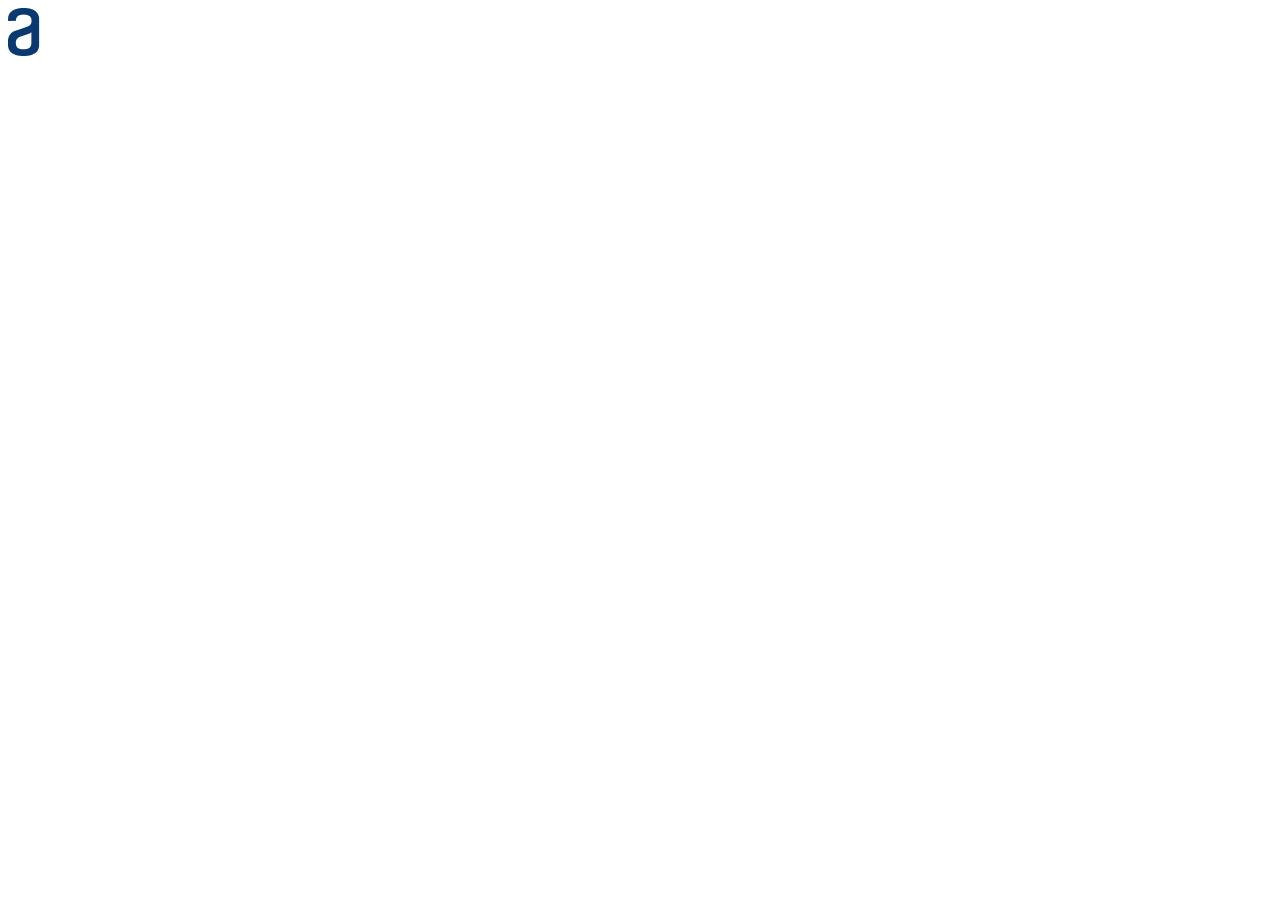
==== index.html @ aea1daec "Proyecto One Terminado" ====
<!DOCTYPE html>
<html lang="en">
<head>
    <meta charset="UTF-8">
    <meta http-equiv="X-UA-Compatible" content="IE=edge">
    <meta name="viewport" content="width=device-width, initial-scale=1.0">
    <title>EncriptadorOne</title>
</head>
<body>
    <div class="conten-cabecera">
        <div class="conten-logo">
            <img src="img/Vector.png" alt="logo" class="vector">
        </div>

    </div>
</body>
</html>
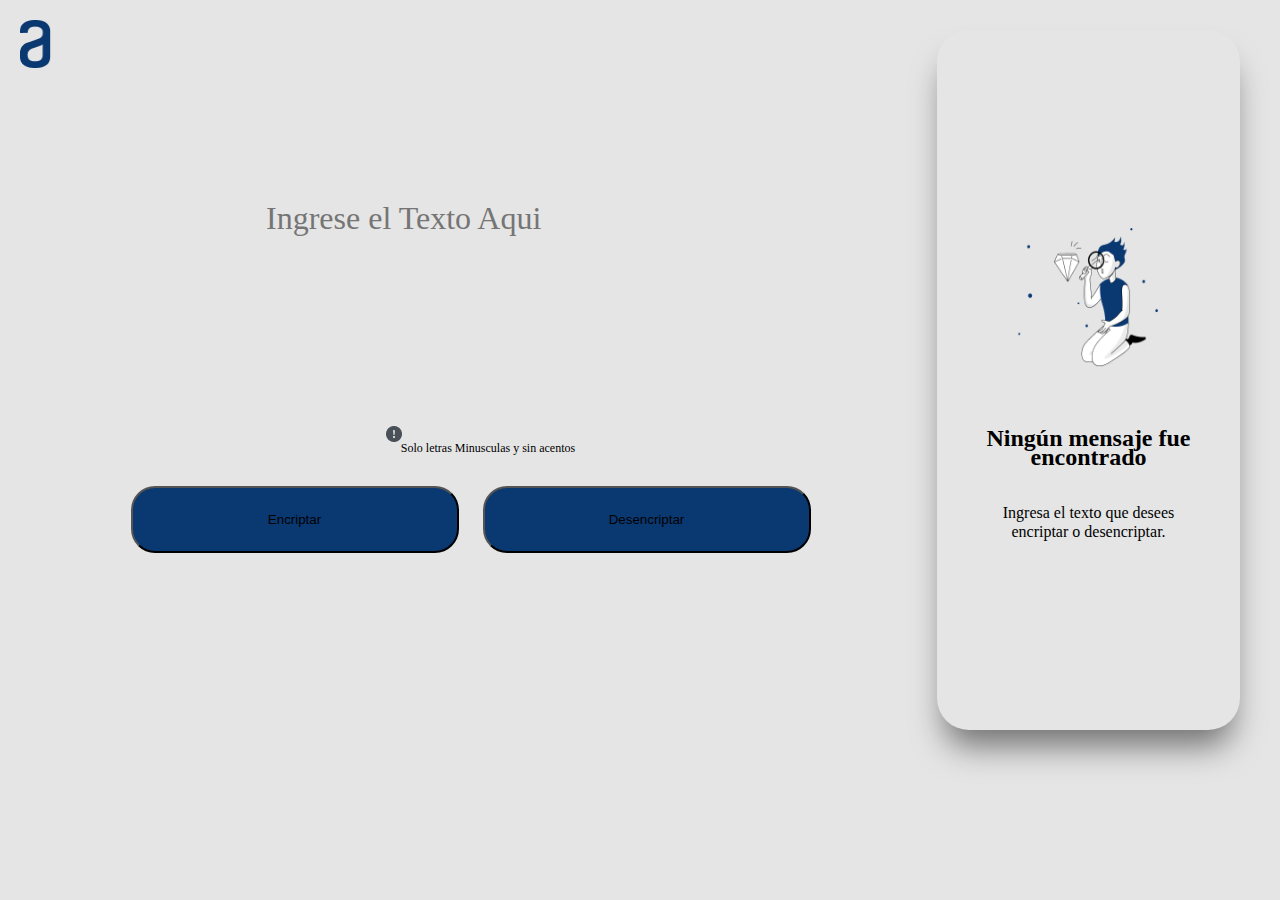
==== commit 59d14819: "correcion" ====
--- a/index.html
+++ b/index.html
@@ -1,17 +1,50 @@
 <!DOCTYPE html>
 <html lang="en">
+
 <head>
     <meta charset="UTF-8">
     <meta http-equiv="X-UA-Compatible" content="IE=edge">
     <meta name="viewport" content="width=device-width, initial-scale=1.0">
-    <title>EncriptadorOne</title>
+    <link rel="stylesheet" href="css/estilos.css">
+    <title>Encriptador</title>
 </head>
+
 <body>
-    <div class="conten-cabecera">
-        <div class="conten-logo">
-            <img src="img/Vector.png" alt="logo" class="vector">
-        </div>
+    <header>
+        <img src="img/Vector.png" alt="logo" class="vector">
+    </header>
 
-    </div>
+    <main>
+        <section class="cabecera">
+            <div>
+                <textarea type="text" name="" id="texto-encriptar"
+                    placeholder="Ingrese el Texto Aqui"></textarea>
+            </div>
+
+            <div>
+                <p class="info">
+                <span class="icon-exclamacion">
+                <img src="img/exclamacion.png" alt="Signo de exclamacion">
+                </span> Solo letras Minusculas y sin acentos</p>
+            </div>
+
+            <div class="bt">
+                <button id="bt" onclick="encriptado()">Encriptar</button>
+                <button id="bt" onclick="desencriptado()">Desencriptar</button>
+            </div>
+        </section>
+
+        <section id="ver-section" class="ver-section">
+            <div class="image-wrap">
+                <img class="img-input" src="img/Muñeco.png" alt="Ningún mensaje fue encontrado">
+            </div>
+            <h2>Ningún mensaje fue encontrado</h2>
+            <p>Ingresa el texto que desees encriptar o desencriptar.</p>
+        </section>
+
+    </main>
 </body>
-</html>+
+</html>
+
+<script src="js/index.js"></script>--- a/css/estilos.css
+++ b/css/estilos.css
@@ -0,0 +1,176 @@
+* {
+  margin: 10px;
+  padding: 0;
+  box-sizing: border-box;
+}
+
+.cabecera {
+  width: 100%;
+  margin-top: 50px;
+  text-align: center;
+}
+
+header {
+  position: absolute;
+  width: 375px;
+  height: 96px;
+  left: 0px;
+  top: 0px;
+}
+
+.img-input {
+  width: 150px;
+  height: 150px;
+}
+
+body {
+  background: #e5e5e5;
+}
+/* Vector */
+
+.vector {
+  width: 31.09px;
+  height: 48px;
+  position: absolute;
+  /* left: 36.67%;
+    right: 37.43%; */
+  top: 0%;
+  bottom: 0%;
+}
+
+#texto-encriptar {
+  position: absolute;
+  width: 680px;
+  height: 288px;
+  left: 240px;
+  top: 168px;
+  border: none;
+  font-family: "Inter";
+  font-style: normal;
+  font-weight: 400;
+  font-size: 32px;
+  line-height: 150%;
+  /* or 48px */
+}
+
+.ver-section {
+  display: flex;
+  flex-direction: column;
+  gap: 1rem;
+  align-items: center;
+  justify-content: center;
+  background: none;
+  width: 33%;
+  border-radius: 32px;
+  box-shadow: 0 24px 32px -8px rgba(0, 0, 0, 0.5);
+  padding: 2rem;
+  color: var(--color-text);
+  line-height: 120%;
+  text-align: center;
+}
+
+html {
+  font-size: 100%;
+}
+
+.info {
+  color: var(--color-text);
+  font-size: 0.75rem;
+  margin-top: 40%;
+}
+
+.ver-section h2 {
+  font-size: 1.5rem;
+  font-weight: bold;
+}
+
+.icon-exclamacion {
+  display: inline-block;
+  width: 0.75rem;
+}
+
+#bt {
+  
+  padding: 24px;
+  gap: 8px;
+
+  width: 328px;
+  height: 67px;
+
+  /* Dark blue/dark-blue-300 */
+
+  background: #0a3871;
+  border-radius: 24px;
+
+  /* Inside auto layout */
+
+  flex: none;
+  order: 0;
+  flex-grow: 0;
+}
+
+main {
+  display: flex;
+  justify-content: space-between;
+  min-height: 80vh;
+
+  gap: 1rem;
+}
+
+textarea {
+  width: 100%;
+  height: 100%;
+
+  resize: none;
+  border: none;
+  background: none;
+  outline: none;
+  font-size: 1.5rem;
+  color: var(--color-text);
+  padding: 1rem;
+}
+
+/* =========================== */
+/* ==== Tablet responsive ==== */
+
+@media screen and (max-width: 940px) {
+  header h1 {
+    width: 5%;
+  }
+
+  main {
+    flex-direction: column;
+  }
+
+  .cabecera {
+    width: 100%;
+    height: 100%;
+    padding: 0;
+  }
+
+  .ver-section {
+    width: 100%;
+    min-height: 150px;
+  }
+
+  .ver-section .img-input {
+    display: none !important;
+  }
+}
+
+/* ==== Mobil responsive ==== */
+
+@media screen and (max-width: 540px) {
+  html {
+    font-size: 75%;
+  }
+
+  body {
+    padding: 0 1rem;
+  }
+
+  .input-section .buttons {
+    flex-direction: column;
+  }
+
+}
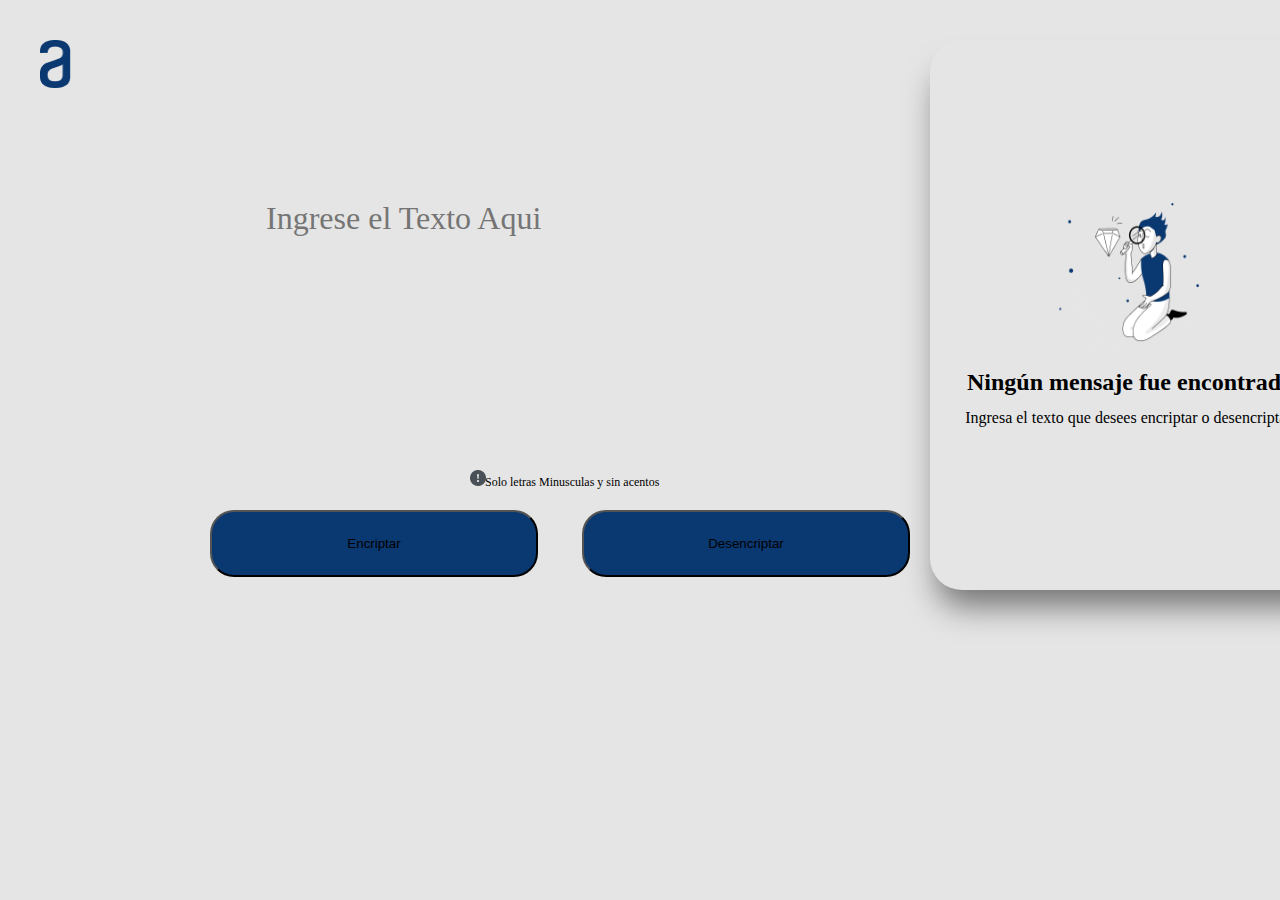
==== commit 0a4217b7: "Se acomodo el tema responsive" ====
--- a/index.html
+++ b/index.html
@@ -5,6 +5,7 @@
     <meta charset="UTF-8">
     <meta http-equiv="X-UA-Compatible" content="IE=edge">
     <meta name="viewport" content="width=device-width, initial-scale=1.0">
+    <link rel="stylesheet" href="css/reset.css">
     <link rel="stylesheet" href="css/estilos.css">
     <title>Encriptador</title>
 </head>
@@ -28,7 +29,7 @@
                 </span> Solo letras Minusculas y sin acentos</p>
             </div>
 
-            <div class="bt">
+            <div class="Divbt">
                 <button id="bt" onclick="encriptado()">Encriptar</button>
                 <button id="bt" onclick="desencriptado()">Desencriptar</button>
             </div>
--- a/css/estilos.css
+++ b/css/estilos.css
@@ -32,10 +32,9 @@
   width: 31.09px;
   height: 48px;
   position: absolute;
-  /* left: 36.67%;
-    right: 37.43%; */
-  top: 0%;
-  bottom: 0%;
+  top: 40px;
+  left: 40px;
+  gap: 40px;
 }
 
 #texto-encriptar {
@@ -54,13 +53,17 @@
 }
 
 .ver-section {
+  position: absolute;
+  width: 400px;
+  height: 550px;
+  left: 930px;
+  top: 40px;
   display: flex;
   flex-direction: column;
   gap: 1rem;
   align-items: center;
   justify-content: center;
   background: none;
-  width: 33%;
   border-radius: 32px;
   box-shadow: 0 24px 32px -8px rgba(0, 0, 0, 0.5);
   padding: 2rem;
@@ -76,7 +79,9 @@
 .info {
   color: var(--color-text);
   font-size: 0.75rem;
-  margin-top: 40%;
+  position: absolute;
+  top: 470px;
+  left: 470px;
 }
 
 .ver-section h2 {
@@ -89,21 +94,38 @@
   width: 0.75rem;
 }
 
+.Divbt {
+  display: flex;
+  flex-direction: row;
+  align-items: flex-start;
+  padding: 0px;
+  gap: 24px;
+
+  position: absolute;
+  width: 680px;
+  height: 67px;
+  left: 200px;
+  top: 500px;
+}
+
+#btCopiar {
+  background: #0a3871;
+  border-radius: 24px;
+  padding: 24px;
+  width: 328px;
+  height: 67px;
+}
+
 #bt {
-  
+  left: 100px;
   padding: 24px;
   gap: 8px;
-
   width: 328px;
   height: 67px;
-
   /* Dark blue/dark-blue-300 */
-
   background: #0a3871;
   border-radius: 24px;
-
   /* Inside auto layout */
-
   flex: none;
   order: 0;
   flex-grow: 0;
@@ -118,9 +140,8 @@
 }
 
 textarea {
-  width: 100%;
+  width: 350px;
   height: 100%;
-
   resize: none;
   border: none;
   background: none;
@@ -133,44 +154,74 @@
 /* =========================== */
 /* ==== Tablet responsive ==== */
 
-@media screen and (max-width: 940px) {
-  header h1 {
-    width: 5%;
-  }
-
-  main {
-    flex-direction: column;
-  }
-
+@media screen and (max-width: 768px) {
   .cabecera {
-    width: 100%;
-    height: 100%;
-    padding: 0;
+    left: 200px;
+  }
+
+  #texto-encriptar {
+    margin: 0 auto;
+    left: 50px;
+    right: 10px;
+  }
+
+  .Divbt {
+    margin: 0 auto;
+    display: flex;
+    text-align: center;
+    left: 10px;
   }
 
   .ver-section {
-    width: 100%;
-    min-height: 150px;
-  }
-
-  .ver-section .img-input {
-    display: none !important;
-  }
-}
-
-/* ==== Mobil responsive ==== */
-
-@media screen and (max-width: 540px) {
-  html {
-    font-size: 75%;
-  }
-
-  body {
-    padding: 0 1rem;
-  }
-
-  .input-section .buttons {
-    flex-direction: column;
-  }
-
-}
+    display: flex;
+    text-align: center;
+    top: 700px;
+    left: 50px;
+    width: 90%;
+    height: 300px;
+  }
+
+  .image-wrap {
+    display: none;
+  }
+
+  @media screen and (max-width: 500px) {
+
+    header body{
+      margin: 0 auto;
+    }
+
+    .cabecera {
+      left: 50px;
+    }
+
+    #texto-encriptar  {
+      margin: 0 auto;
+      width: 330px;
+      left: 10px;
+    }
+
+    .info{
+      width: 350px;
+      margin: 0 auto;
+      left: 10px;
+    }
+
+    .Divbt {
+      width: 350px;
+      display: block;
+      justify-content: center;
+    }
+
+    .ver-section{
+      width: 330px;
+      left: 15px;
+    }
+
+    #btCopiar{
+      width: 200px;
+    }
+
+
+  }
+}
